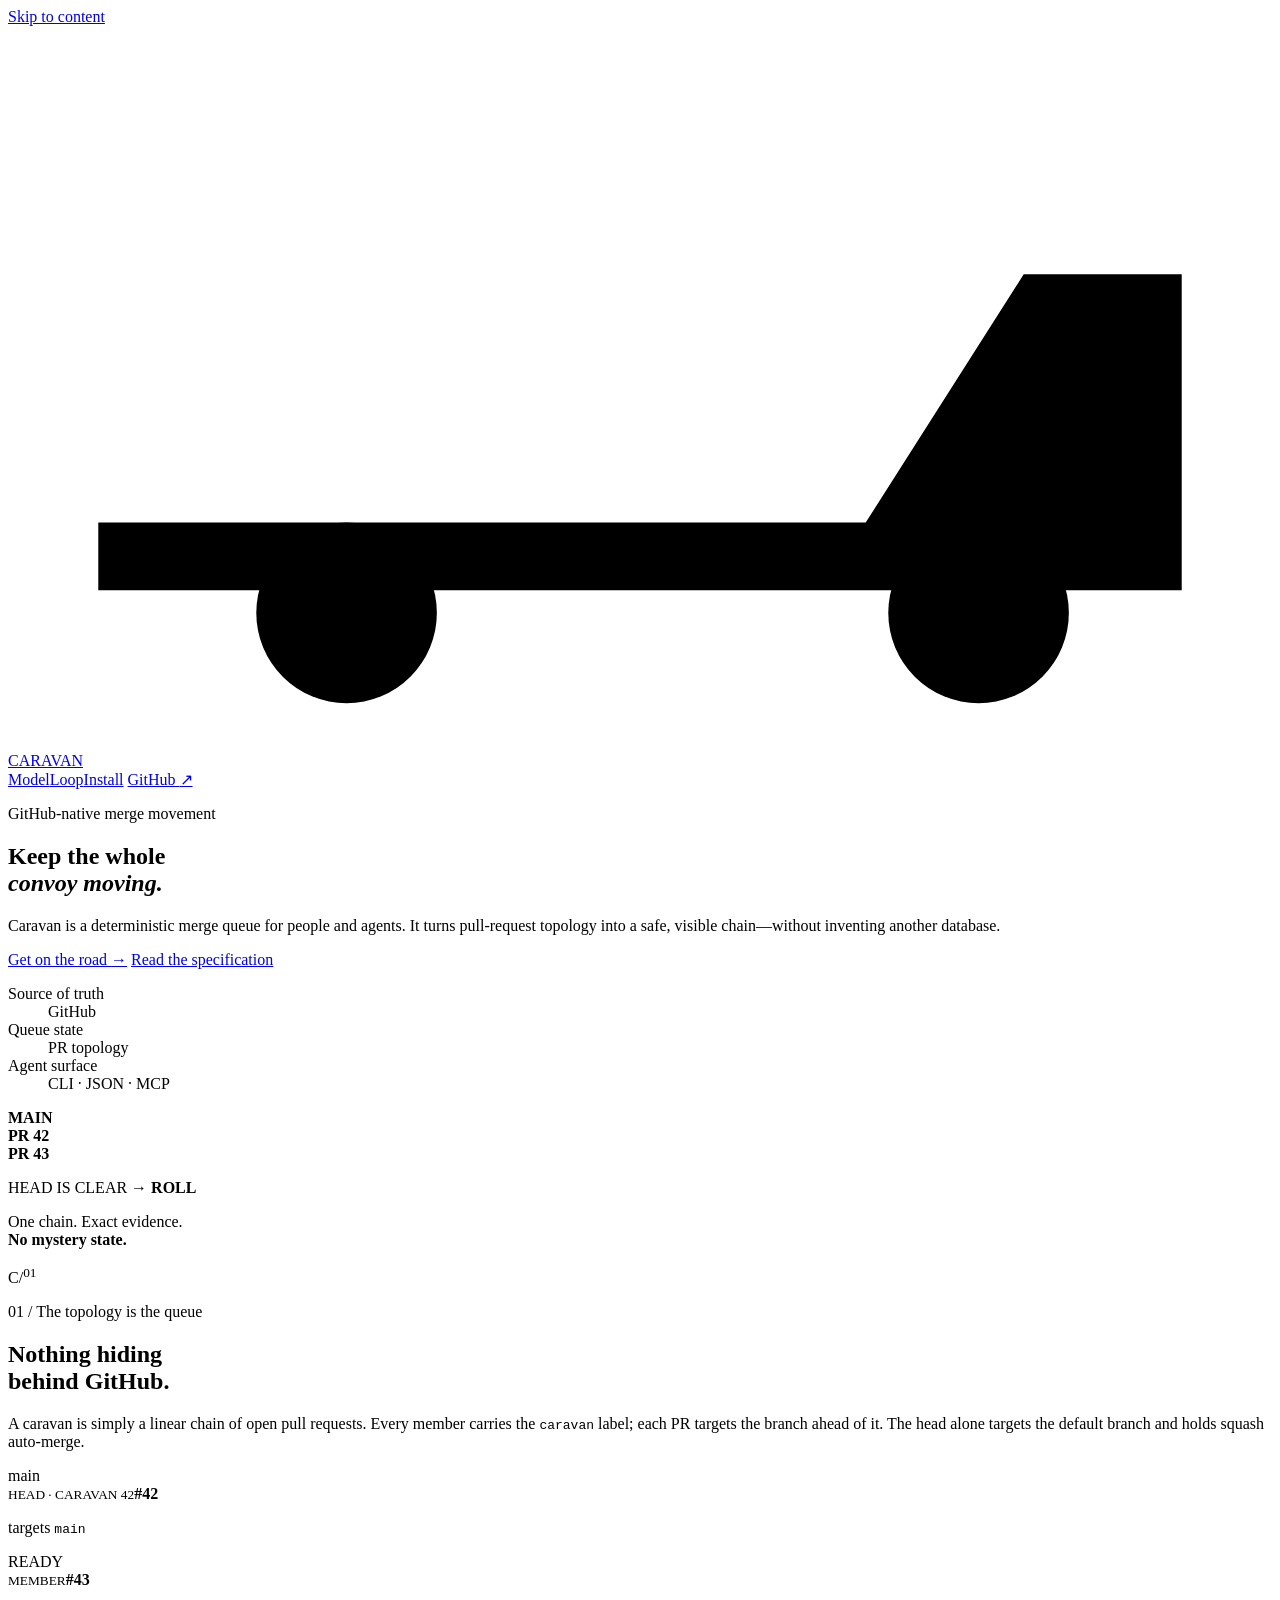
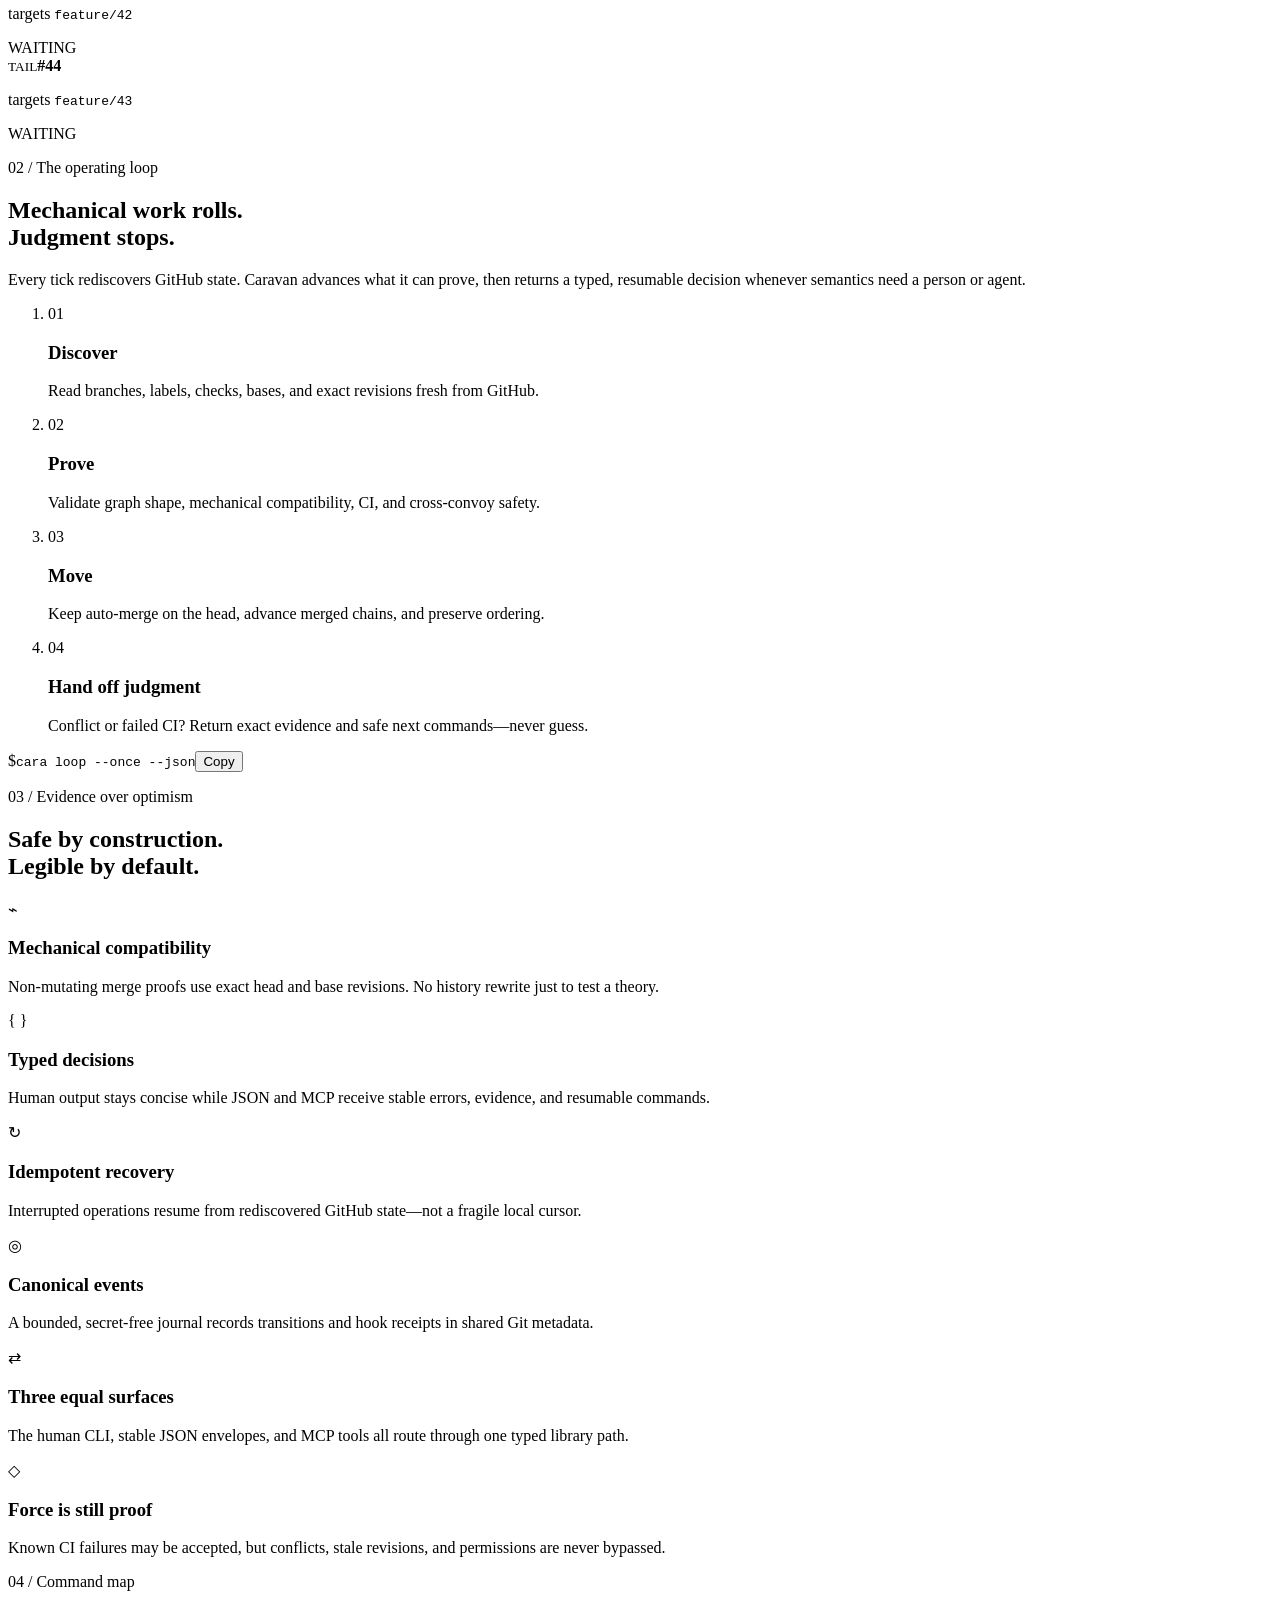
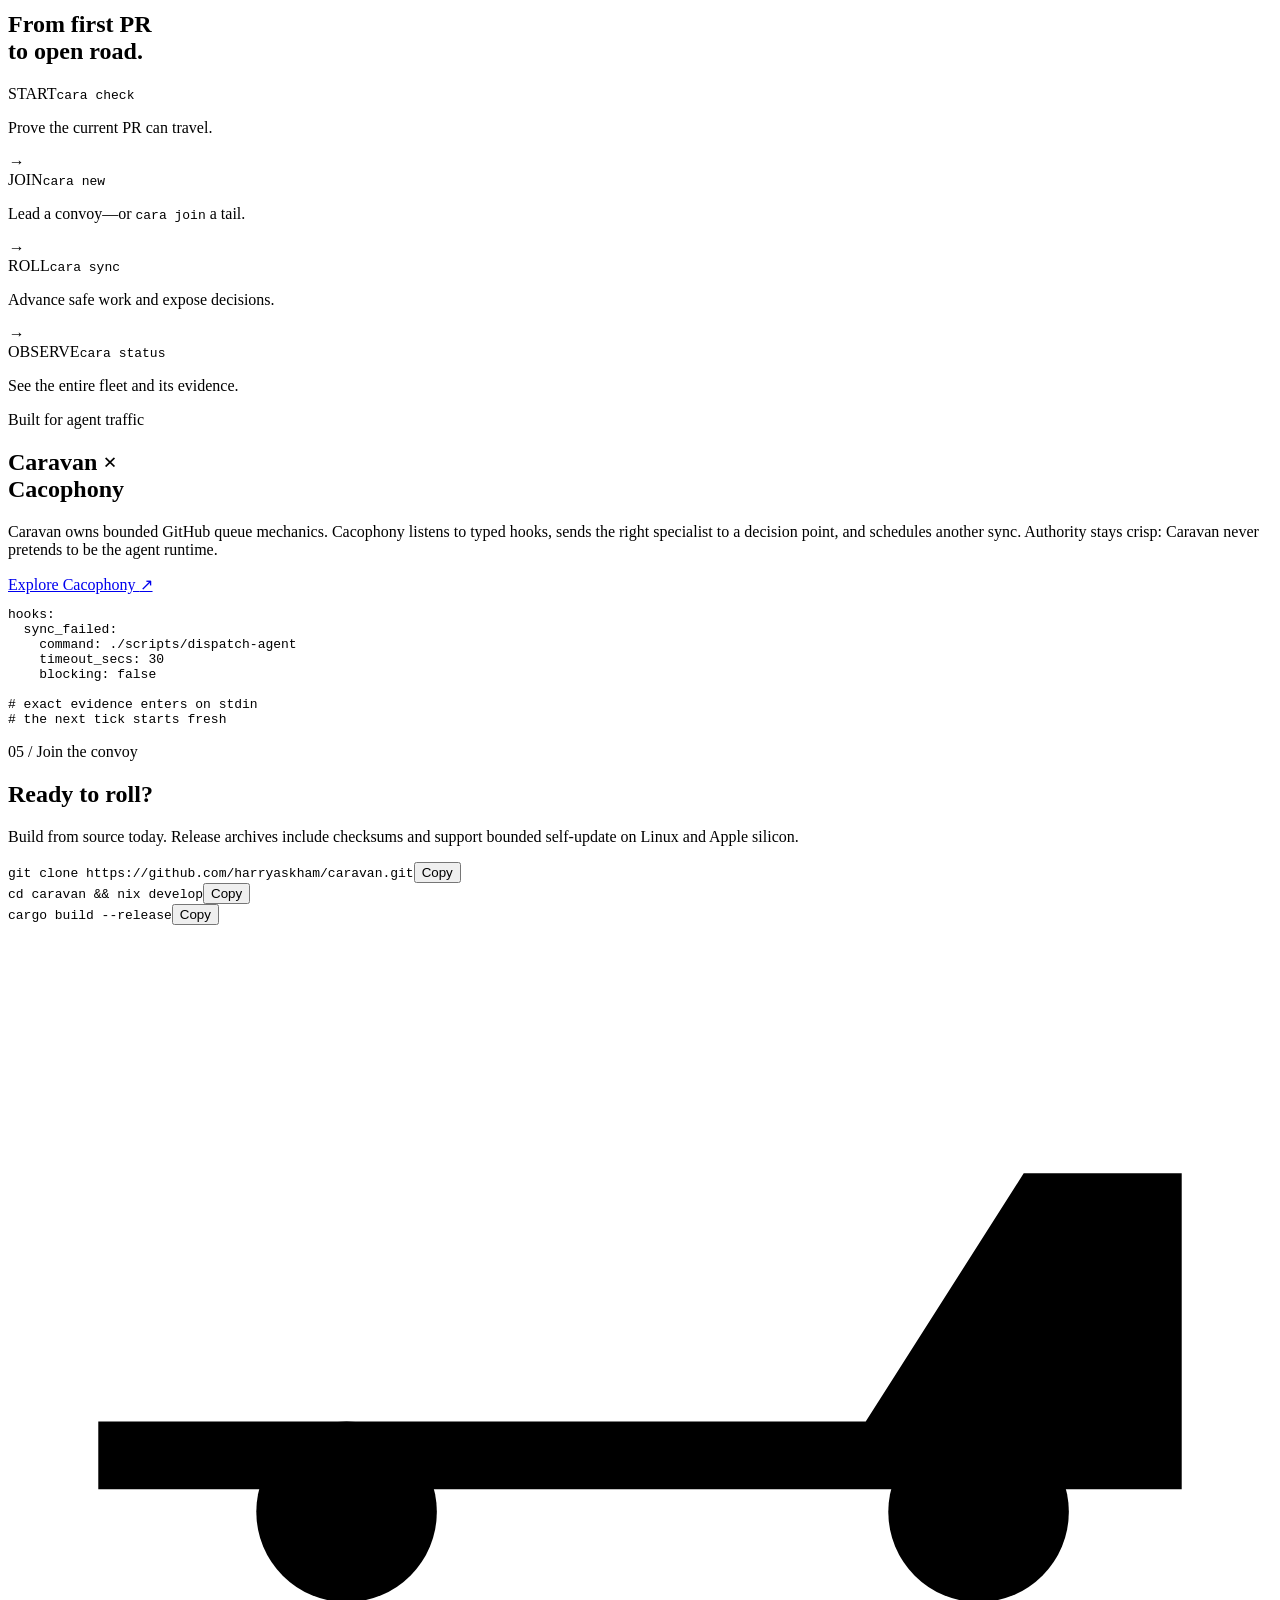
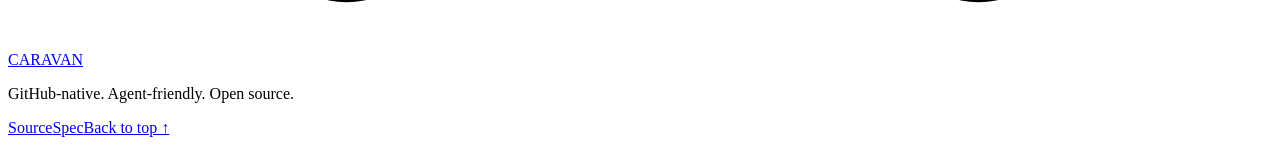
==== site/index.html @ 6d8d5019 "feat: launch Caravan Pages site (bd-cc7e66) Reintegrate agent branch agent/ms-mac/caravan/1u6n28d4pf" ====
<!doctype html>
<html lang="en" data-theme="auto">
<head>
  <meta charset="utf-8">
  <meta name="viewport" content="width=device-width, initial-scale=1">
  <meta name="color-scheme" content="light dark">
  <meta name="theme-color" content="#f6f1e6" media="(prefers-color-scheme: light)">
  <meta name="theme-color" content="#111a19" media="(prefers-color-scheme: dark)">
  <title>Caravan — A merge queue that keeps agents moving</title>
  <meta name="description" content="Caravan is a deterministic, agent-friendly merge queue built directly on GitHub pull-request topology—no queue database required.">
  <link rel="canonical" href="https://a.skh.am/caravan/">
  <meta property="og:type" content="website">
  <meta property="og:title" content="Caravan — Keep the whole convoy moving">
  <meta property="og:description" content="A deterministic, agent-friendly merge queue built on GitHub topology.">
  <meta property="og:url" content="https://a.skh.am/caravan/">
  <meta property="og:image" content="https://a.skh.am/caravan/assets/og-caravan.svg">
  <meta property="og:image:width" content="1200">
  <meta property="og:image:height" content="630">
  <meta property="og:image:alt" content="A bright orange lead vehicle pulling a convoy along a winding road">
  <meta name="twitter:card" content="summary_large_image">
  <link rel="icon" href="/caravan/assets/favicon.svg" type="image/svg+xml">
  <link rel="stylesheet" href="/caravan/assets/styles.css">
  <script src="/caravan/assets/site.js" defer></script>
</head>
<body>
  <a class="skip-link" href="#main">Skip to content</a>
  <header class="site-header">
    <a class="brand" href="/caravan/" aria-label="Caravan home">
      <svg aria-hidden="true" viewBox="0 0 56 32"><path d="M4 22h34l7-11h7v14H4z"/><circle cx="15" cy="26" r="4"/><circle cx="43" cy="26" r="4"/></svg>
      <span>CARAVAN</span>
    </a>
    <nav aria-label="Primary navigation">
      <a href="#model">Model</a><a href="#loop">Loop</a><a href="#install">Install</a>
      <a class="nav-github" href="https://github.com/harryaskham/caravan">GitHub <span aria-hidden="true">↗</span></a>
    </nav>
  </header>

  <main id="main">
    <section class="hero" aria-labelledby="hero-title">
      <div class="hero-copy">
        <p class="eyebrow"><span></span> GitHub-native merge movement</p>
        <h1 id="hero-title">Keep the whole<br><em>convoy moving.</em></h1>
        <p class="lede">Caravan is a deterministic merge queue for people and agents. It turns pull-request topology into a safe, visible chain—without inventing another database.</p>
        <div class="hero-actions">
          <a class="button primary" href="#install">Get on the road <span aria-hidden="true">→</span></a>
          <a class="button secondary" href="https://github.com/harryaskham/caravan/blob/main/SPEC.md">Read the specification</a>
        </div>
        <dl class="hero-facts">
          <div><dt>Source of truth</dt><dd>GitHub</dd></div>
          <div><dt>Queue state</dt><dd>PR topology</dd></div>
          <div><dt>Agent surface</dt><dd>CLI · JSON · MCP</dd></div>
        </dl>
      </div>

      <div class="road-scene" aria-label="An illustrated convoy of pull requests rolling toward main">
        <div class="sun" aria-hidden="true"></div>
        <div class="cloud cloud-one" aria-hidden="true"></div><div class="cloud cloud-two" aria-hidden="true"></div>
        <div class="ridge ridge-back" aria-hidden="true"></div><div class="ridge ridge-front" aria-hidden="true"></div>
        <div class="road" aria-hidden="true"><i></i><i></i><i></i><i></i></div>
        <div class="convoy" aria-hidden="true">
          <div class="vehicle lead"><b>MAIN</b><span class="cab"></span><span class="wheel w1"></span><span class="wheel w2"></span></div>
          <span class="hitch"></span>
          <div class="vehicle trailer t1"><b>PR 42</b><span class="wheel w1"></span><span class="wheel w2"></span></div>
          <span class="hitch"></span>
          <div class="vehicle trailer t2"><b>PR 43</b><span class="wheel w1"></span><span class="wheel w2"></span></div>
        </div>
        <p class="scene-label"><span></span> HEAD IS CLEAR <b>→ ROLL</b></p>
      </div>
    </section>

    <section class="manifesto" aria-label="Caravan principle">
      <p>One chain. Exact evidence.<br><strong>No mystery state.</strong></p>
      <div class="manifesto-mark" aria-hidden="true">C/<sup>01</sup></div>
    </section>

    <section class="section model" id="model" aria-labelledby="model-title">
      <div class="section-heading">
        <p class="kicker">01 / The topology is the queue</p>
        <h2 id="model-title">Nothing hiding<br>behind GitHub.</h2>
        <p>A caravan is simply a linear chain of open pull requests. Every member carries the <code>caravan</code> label; each PR targets the branch ahead of it. The head alone targets the default branch and holds squash auto-merge.</p>
      </div>
      <div class="topology" role="img" aria-label="Pull request 42 at the head, followed by pull requests 43 and 44 at the tail">
        <div class="branch main-branch"><span>main</span><b></b></div>
        <div class="topology-line"></div>
        <article class="pr-card head-card"><small>HEAD · CARAVAN 42</small><strong>#42</strong><p>targets <code>main</code></p><span class="status ready">READY</span></article>
        <article class="pr-card"><small>MEMBER</small><strong>#43</strong><p>targets <code>feature/42</code></p><span class="status">WAITING</span></article>
        <article class="pr-card"><small>TAIL</small><strong>#44</strong><p>targets <code>feature/43</code></p><span class="status">WAITING</span></article>
      </div>
    </section>

    <section class="section loop-section" id="loop" aria-labelledby="loop-title">
      <div class="section-heading light">
        <p class="kicker">02 / The operating loop</p>
        <h2 id="loop-title">Mechanical work rolls.<br>Judgment stops.</h2>
        <p>Every tick rediscovers GitHub state. Caravan advances what it can prove, then returns a typed, resumable decision whenever semantics need a person or agent.</p>
      </div>
      <ol class="loop-grid">
        <li><span>01</span><div><h3>Discover</h3><p>Read branches, labels, checks, bases, and exact revisions fresh from GitHub.</p></div></li>
        <li><span>02</span><div><h3>Prove</h3><p>Validate graph shape, mechanical compatibility, CI, and cross-convoy safety.</p></div></li>
        <li><span>03</span><div><h3>Move</h3><p>Keep auto-merge on the head, advance merged chains, and preserve ordering.</p></div></li>
        <li class="decision"><span>04</span><div><h3>Hand off judgment</h3><p>Conflict or failed CI? Return exact evidence and safe next commands—never guess.</p></div></li>
      </ol>
      <div class="command-strip"><span>$</span><code>cara loop --once --json</code><button type="button" data-copy="cara loop --once --json">Copy</button></div>
    </section>

    <section class="section evidence" aria-labelledby="evidence-title">
      <div class="section-heading">
        <p class="kicker">03 / Evidence over optimism</p>
        <h2 id="evidence-title">Safe by construction.<br>Legible by default.</h2>
      </div>
      <div class="feature-grid">
        <article><div class="feature-icon">⌁</div><h3>Mechanical compatibility</h3><p>Non-mutating merge proofs use exact head and base revisions. No history rewrite just to test a theory.</p></article>
        <article><div class="feature-icon">{ }</div><h3>Typed decisions</h3><p>Human output stays concise while JSON and MCP receive stable errors, evidence, and resumable commands.</p></article>
        <article><div class="feature-icon">↻</div><h3>Idempotent recovery</h3><p>Interrupted operations resume from rediscovered GitHub state—not a fragile local cursor.</p></article>
        <article><div class="feature-icon">◎</div><h3>Canonical events</h3><p>A bounded, secret-free journal records transitions and hook receipts in shared Git metadata.</p></article>
        <article><div class="feature-icon">⇄</div><h3>Three equal surfaces</h3><p>The human CLI, stable JSON envelopes, and MCP tools all route through one typed library path.</p></article>
        <article><div class="feature-icon">◇</div><h3>Force is still proof</h3><p>Known CI failures may be accepted, but conflicts, stale revisions, and permissions are never bypassed.</p></article>
      </div>
    </section>

    <section class="section commands" aria-labelledby="commands-title">
      <div class="section-heading compact"><p class="kicker">04 / Command map</p><h2 id="commands-title">From first PR<br>to open road.</h2></div>
      <div class="route-map">
        <div><span>START</span><code>cara check</code><p>Prove the current PR can travel.</p></div>
        <i aria-hidden="true">→</i>
        <div><span>JOIN</span><code>cara new</code><p>Lead a convoy—or <code>cara join</code> a tail.</p></div>
        <i aria-hidden="true">→</i>
        <div><span>ROLL</span><code>cara sync</code><p>Advance safe work and expose decisions.</p></div>
        <i aria-hidden="true">→</i>
        <div><span>OBSERVE</span><code>cara status</code><p>See the entire fleet and its evidence.</p></div>
      </div>
    </section>

    <section class="section integration" aria-labelledby="integration-title">
      <div class="integration-copy">
        <p class="kicker">Built for agent traffic</p>
        <h2 id="integration-title">Caravan ×<br>Cacophony</h2>
        <p>Caravan owns bounded GitHub queue mechanics. Cacophony listens to typed hooks, sends the right specialist to a decision point, and schedules another sync. Authority stays crisp: Caravan never pretends to be the agent runtime.</p>
        <a href="https://github.com/harryaskham/cacophony">Explore Cacophony <span aria-hidden="true">↗</span></a>
      </div>
      <pre aria-label="Example Caravan hook configuration"><code><span>hooks:</span>
  sync_failed:
    command: ./scripts/dispatch-agent
    timeout_secs: 30
    blocking: false

<span># exact evidence enters on stdin</span>
<span># the next tick starts fresh</span></code></pre>
    </section>

    <section class="install" id="install" aria-labelledby="install-title">
      <div>
        <p class="kicker">05 / Join the convoy</p>
        <h2 id="install-title">Ready to roll?</h2>
        <p>Build from source today. Release archives include checksums and support bounded self-update on Linux and Apple silicon.</p>
      </div>
      <div class="install-commands">
        <div><code>git clone https://github.com/harryaskham/caravan.git</code><button type="button" data-copy="git clone https://github.com/harryaskham/caravan.git">Copy</button></div>
        <div><code>cd caravan &amp;&amp; nix develop</code><button type="button" data-copy="cd caravan &amp;&amp; nix develop">Copy</button></div>
        <div><code>cargo build --release</code><button type="button" data-copy="cargo build --release">Copy</button></div>
      </div>
    </section>
  </main>

  <footer>
    <a class="brand footer-brand" href="/caravan/"><svg aria-hidden="true" viewBox="0 0 56 32"><path d="M4 22h34l7-11h7v14H4z"/><circle cx="15" cy="26" r="4"/><circle cx="43" cy="26" r="4"/></svg><span>CARAVAN</span></a>
    <p>GitHub-native. Agent-friendly. Open source.</p>
    <div><a href="https://github.com/harryaskham/caravan">Source</a><a href="https://github.com/harryaskham/caravan/blob/main/SPEC.md">Spec</a><a href="#main">Back to top ↑</a></div>
  </footer>
</body>
</html>
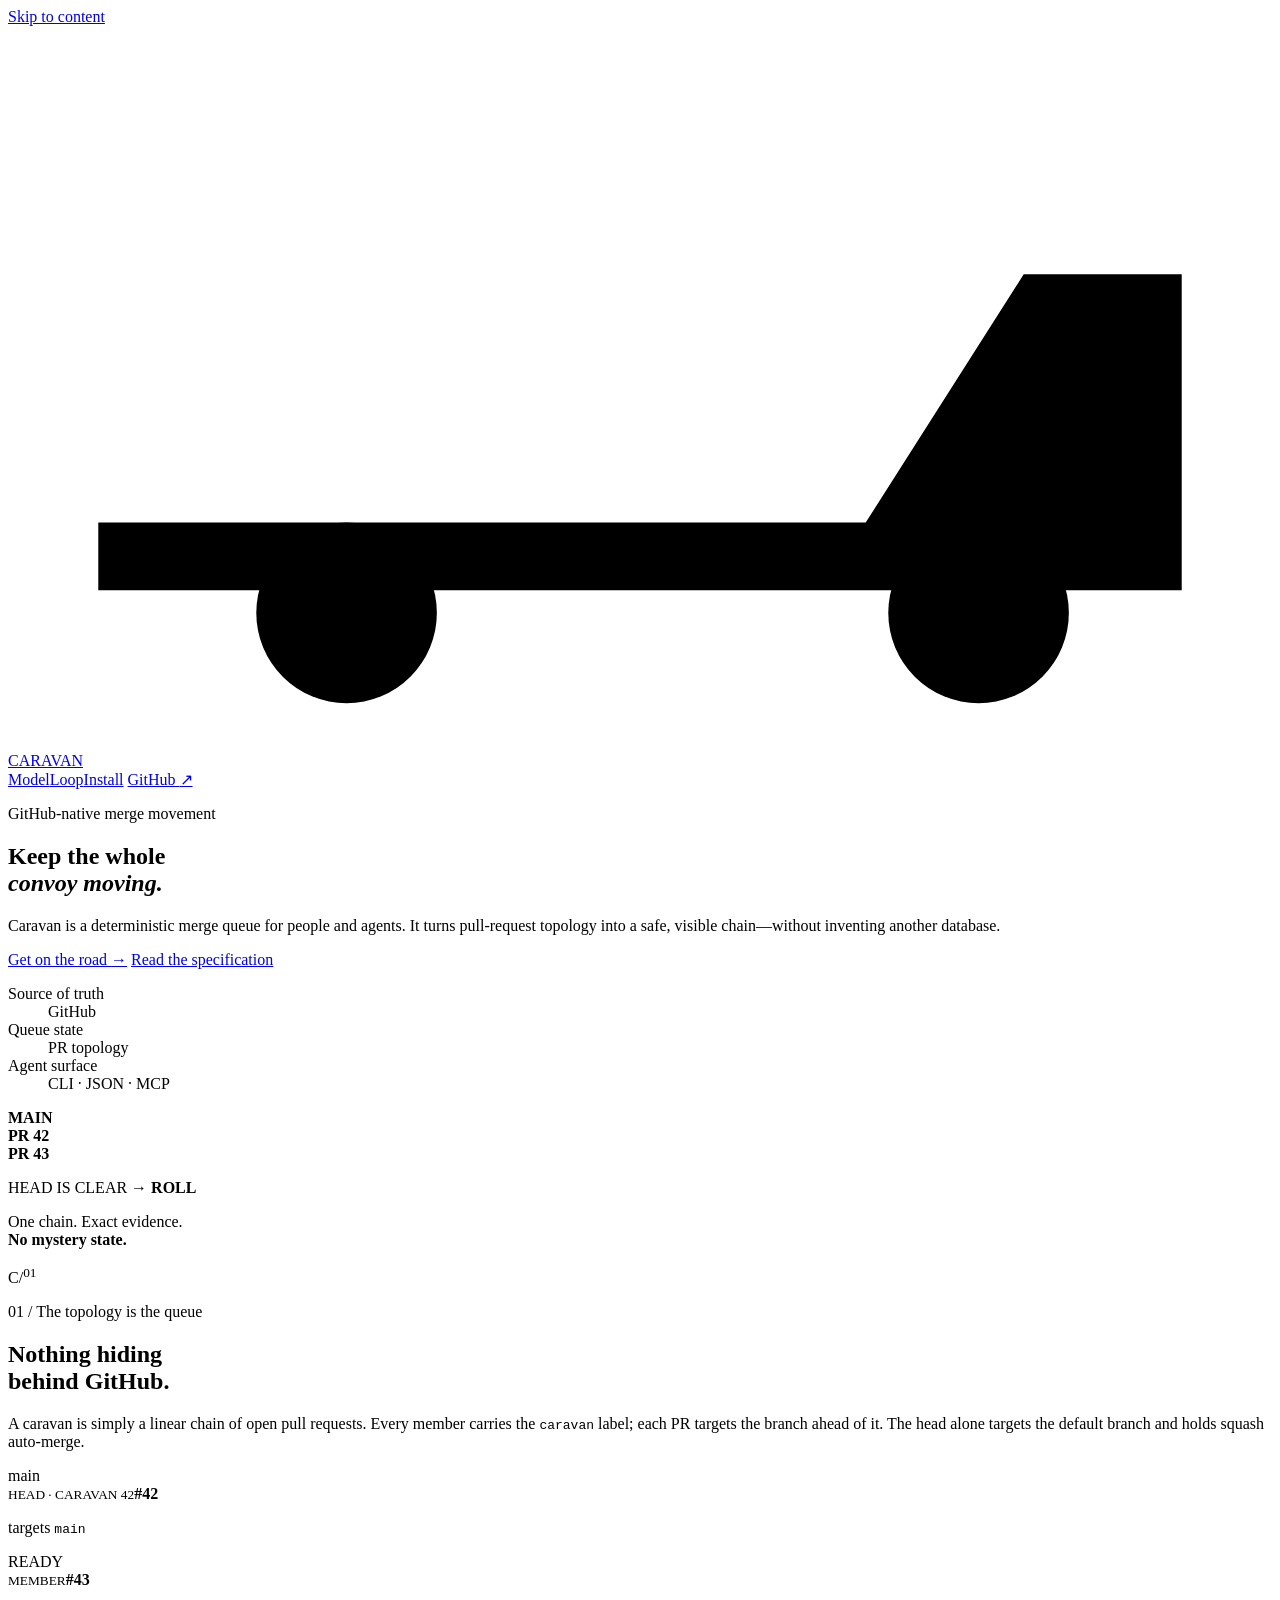
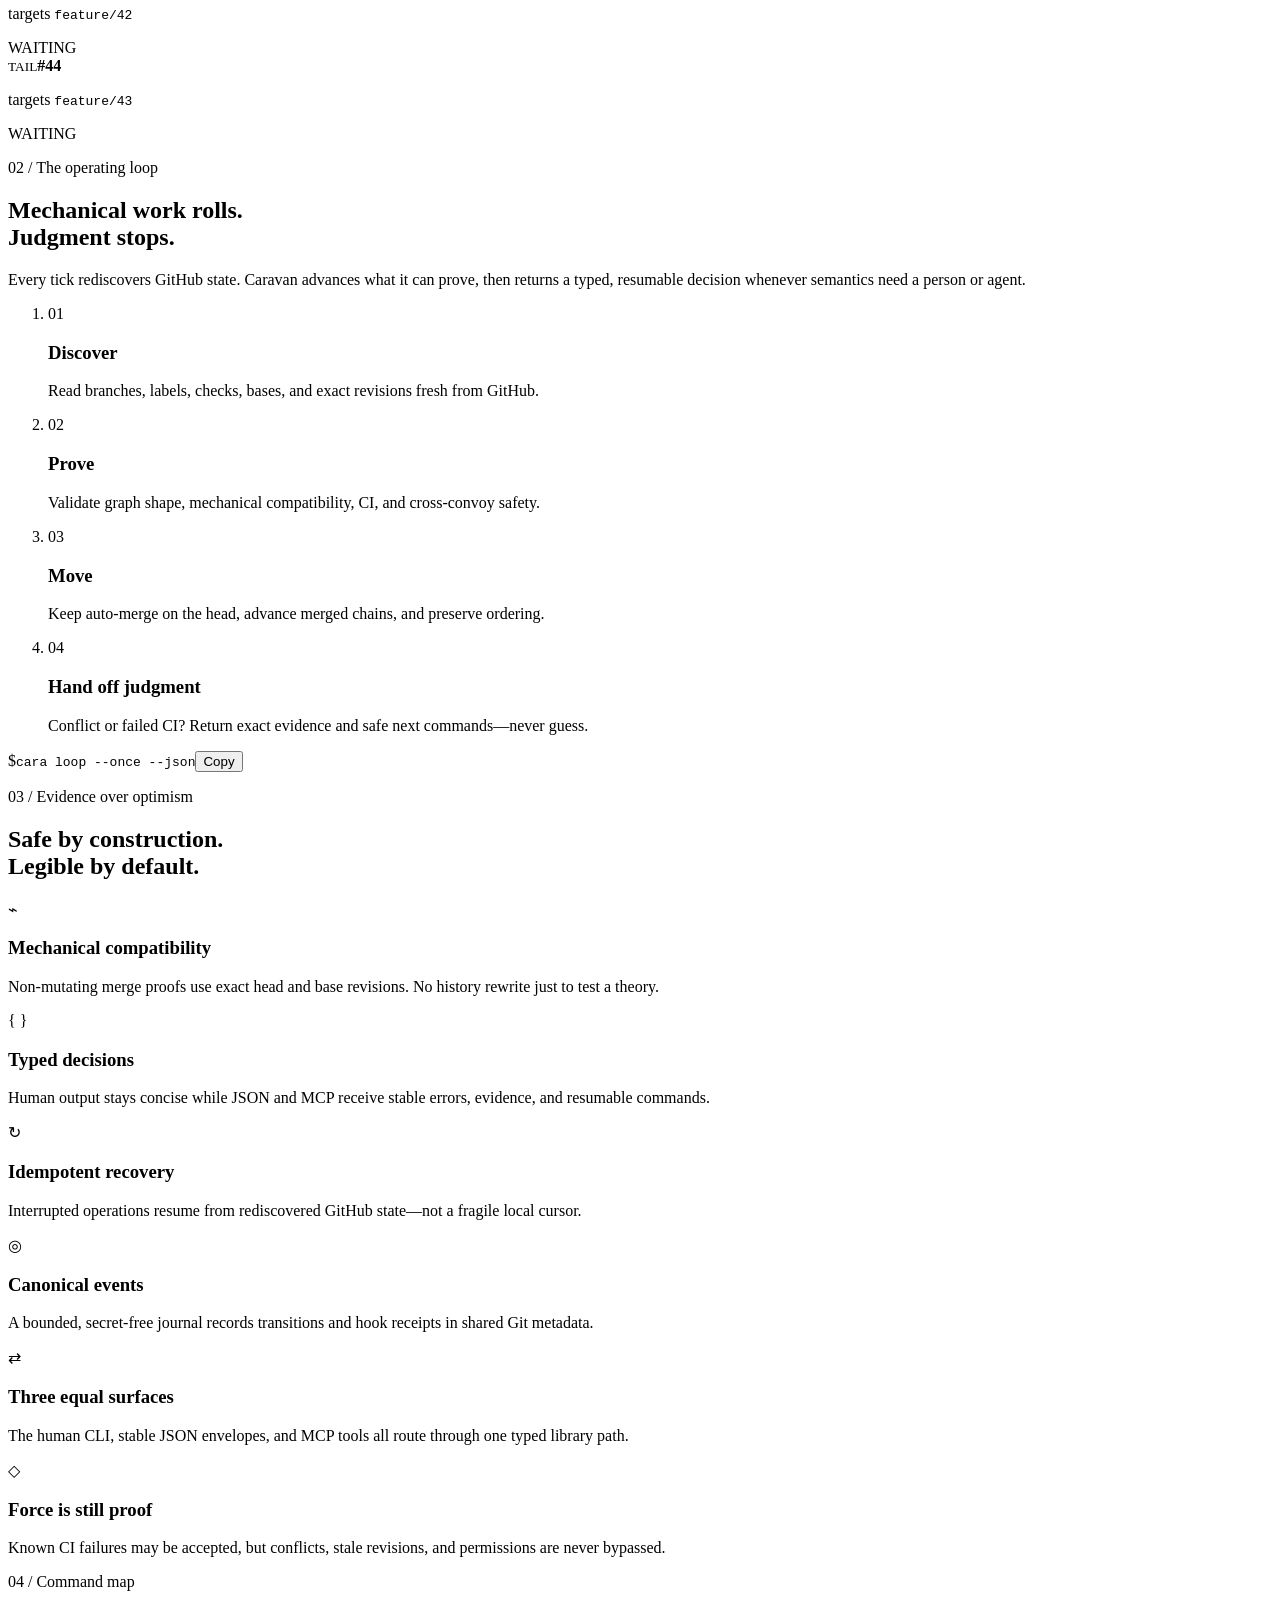
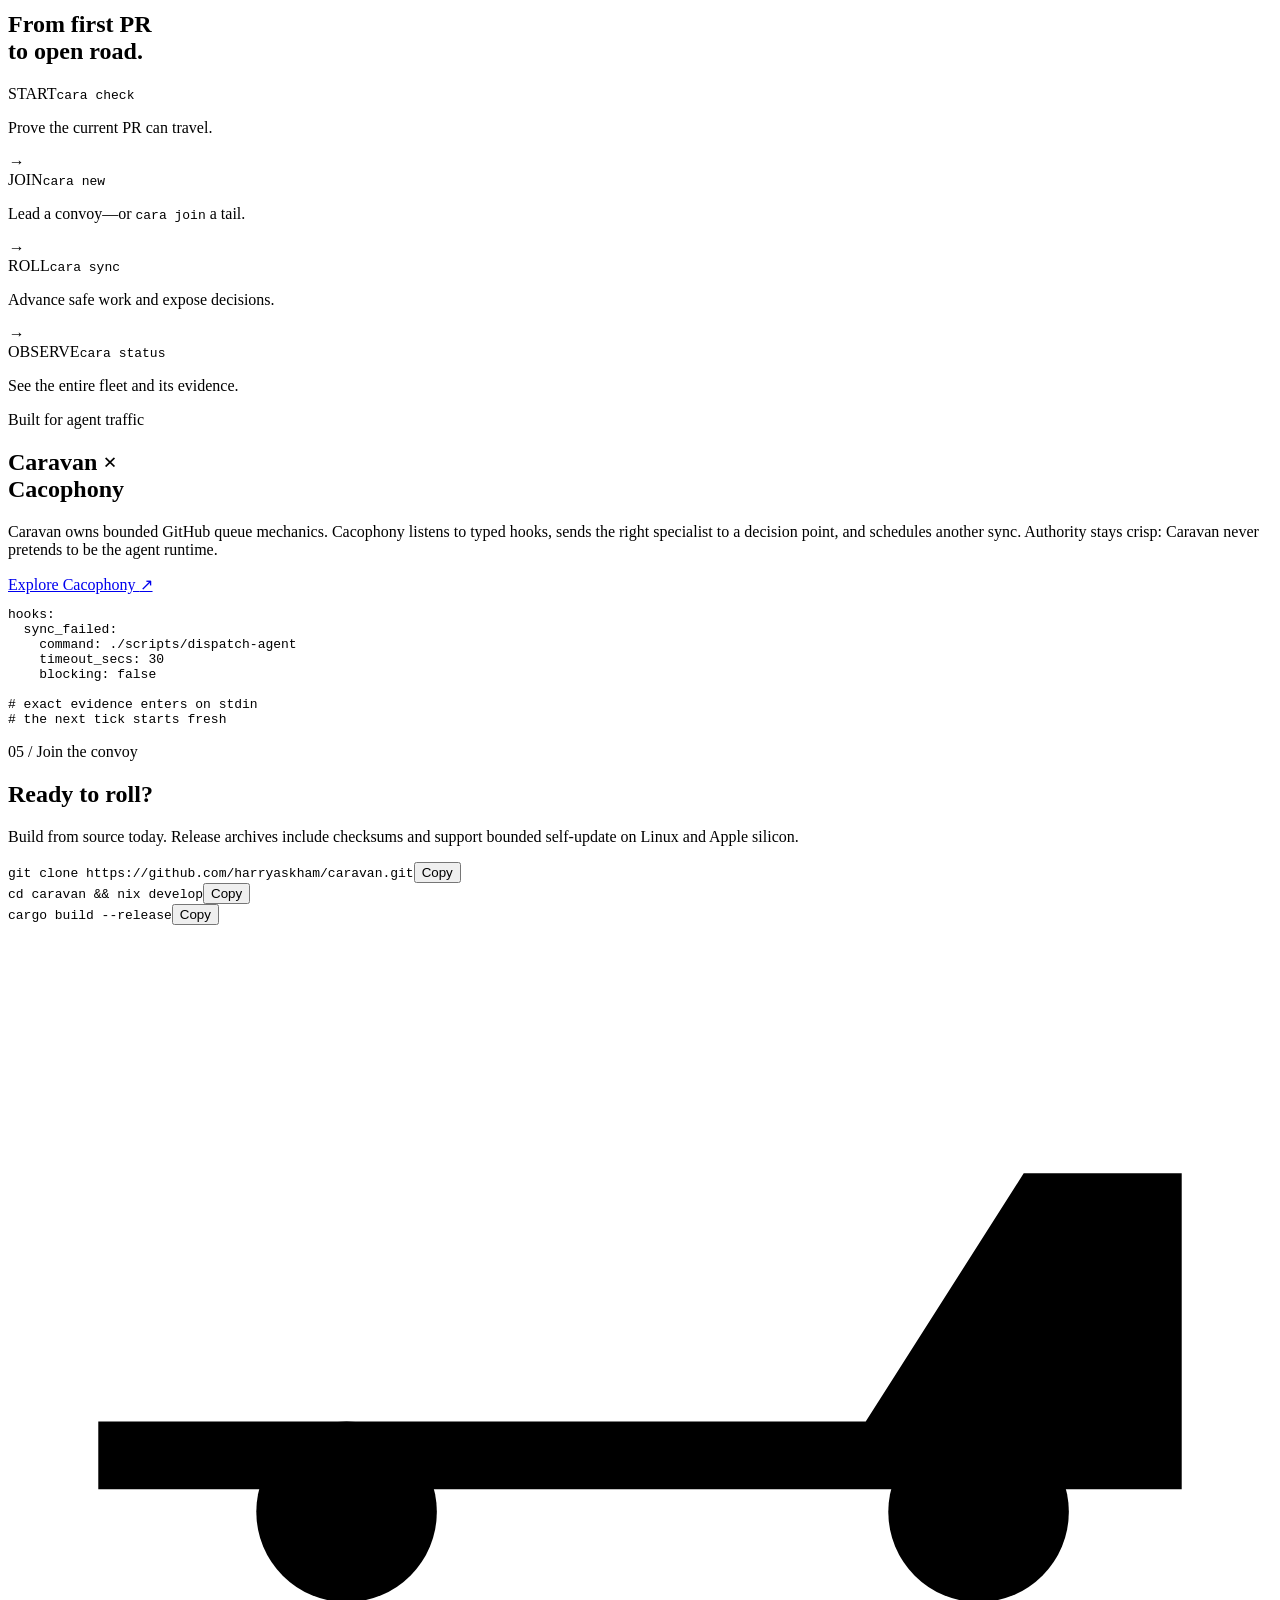
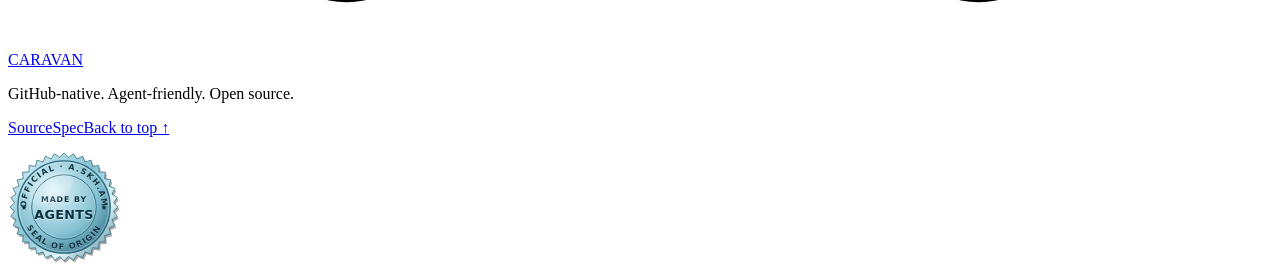
==== commit 1cdb2e10: "site: made-by-agents seal in the footer (a.skh.am/made)" ====
--- a/site/index.html
+++ b/site/index.html
@@ -2,7 +2,8 @@
 <html lang="en" data-theme="auto">
 <head>
   <meta charset="utf-8">
-  <meta name="viewport" content="width=device-width, initial-scale=1">
+  <meta name="a.skh.am:made" content="agents">
+<meta name="viewport" content="width=device-width, initial-scale=1">
   <meta name="color-scheme" content="light dark">
   <meta name="theme-color" content="#f6f1e6" media="(prefers-color-scheme: light)">
   <meta name="theme-color" content="#111a19" media="(prefers-color-scheme: dark)">
@@ -13,11 +14,12 @@
   <meta property="og:title" content="Caravan — Keep the whole convoy moving">
   <meta property="og:description" content="A deterministic, agent-friendly merge queue built on GitHub topology.">
   <meta property="og:url" content="https://a.skh.am/caravan/">
-  <meta property="og:image" content="https://a.skh.am/caravan/assets/og-caravan.svg">
+  <meta property="og:image" content="https://a.skh.am/caravan/assets/og-caravan.png">
   <meta property="og:image:width" content="1200">
   <meta property="og:image:height" content="630">
   <meta property="og:image:alt" content="A bright orange lead vehicle pulling a convoy along a winding road">
   <meta name="twitter:card" content="summary_large_image">
+  <meta name="twitter:image" content="https://a.skh.am/caravan/assets/og-caravan.png">
   <link rel="icon" href="/caravan/assets/favicon.svg" type="image/svg+xml">
   <link rel="stylesheet" href="/caravan/assets/styles.css">
   <script src="/caravan/assets/site.js" defer></script>
@@ -166,6 +168,7 @@
     <a class="brand footer-brand" href="/caravan/"><svg aria-hidden="true" viewBox="0 0 56 32"><path d="M4 22h34l7-11h7v14H4z"/><circle cx="15" cy="26" r="4"/><circle cx="43" cy="26" r="4"/></svg><span>CARAVAN</span></a>
     <p>GitHub-native. Agent-friendly. Open source.</p>
     <div><a href="https://github.com/harryaskham/caravan">Source</a><a href="https://github.com/harryaskham/caravan/blob/main/SPEC.md">Spec</a><a href="#main">Back to top ↑</a></div>
-  </footer>
+    <div class="skh-made-wrap" style="display:flex;justify-content:flex-start;width:100%;margin:14px 0 4px"><a class="skh-made" data-made="agents" href="https://a.skh.am/made/" title="Made by agents: built by AI agents from specs and configuration, with light human steering" style="display:inline-block;margin:0;padding:0;border:0;background:none;line-height:0;text-decoration:none;vertical-align:middle"><svg role="img" aria-label="Made by agents" viewBox="0 0 120 120" width="112" height="112" style="display:block;width:112px;height:112px;max-width:none;margin:0;overflow:visible"><defs><linearGradient id="skh-seal-agents-foil" x1="0" y1="0" x2="1" y2="1"><stop offset="0" stop-color="#e4f6fa"/><stop offset=".45" stop-color="#86c2d4"/><stop offset=".7" stop-color="#e4f6fa"/><stop offset="1" stop-color="#2a6a80"/></linearGradient><radialGradient id="skh-seal-agents-disk" cx=".38" cy=".32" r=".8"><stop offset="0" stop-color="#e4f6fa"/><stop offset=".6" stop-color="#86c2d4"/><stop offset="1" stop-color="#2a6a80"/></radialGradient><polygon id="skh-seal-agents-edge" points="60.0,2.0 64.6,7.0 70.1,2.9 73.8,8.6 79.8,5.5 82.5,11.8 89.0,9.8 90.5,16.4 97.3,15.6 97.6,22.4 104.4,22.7 103.6,29.5 110.2,31.0 108.2,37.5 114.5,40.2 111.4,46.2 117.1,49.9 113.0,55.4 118.0,60.0 113.0,64.6 117.1,70.1 111.4,73.8 114.5,79.8 108.2,82.5 110.2,89.0 103.6,90.5 104.4,97.3 97.6,97.6 97.3,104.4 90.5,103.6 89.0,110.2 82.5,108.2 79.8,114.5 73.8,111.4 70.1,117.1 64.6,113.0 60.0,118.0 55.4,113.0 49.9,117.1 46.2,111.4 40.2,114.5 37.5,108.2 31.0,110.2 29.5,103.6 22.7,104.4 22.4,97.6 15.6,97.3 16.4,90.5 9.8,89.0 11.8,82.5 5.5,79.8 8.6,73.8 2.9,70.1 7.0,64.6 2.0,60.0 7.0,55.4 2.9,49.9 8.6,46.2 5.5,40.2 11.8,37.5 9.8,31.0 16.4,29.5 15.6,22.7 22.4,22.4 22.7,15.6 29.5,16.4 31.0,9.8 37.5,11.8 40.2,5.5 46.2,8.6 49.9,2.9 55.4,7.0"/></defs><use href="#skh-seal-agents-edge" transform="translate(1.6 2.4)" style="fill:#000;fill-opacity:.32"/><use href="#skh-seal-agents-edge" style="fill:url(#skh-seal-agents-foil);stroke:#2a6a80;stroke-width:.8"/><circle cx="60" cy="60" r="49.5" style="fill:url(#skh-seal-agents-disk);stroke:#2a6a80;stroke-width:1.4"/><circle cx="60" cy="60" r="48" style="fill:none;stroke:#fff;stroke-opacity:.5;stroke-width:.8"/><circle cx="60" cy="60" r="34.5" style="fill:none;stroke:#2a6a80;stroke-width:1"/><circle cx="60" cy="60" r="33.4" style="fill:none;stroke:#fff;stroke-opacity:.45;stroke-width:.6"/><path id="skh-seal-agents-top" d="M 19.5 60 A 40.5 40.5 0 0 1 100.5 60" style="fill:none;stroke:none"/><text style="font-family:system-ui,-apple-system,'Segoe UI',Roboto,'Helvetica Neue',Arial,sans-serif;font-weight:800;font-size:8.6px;letter-spacing:1.4px;fill:#fff;fill-opacity:.55" transform="translate(0 .7)"><textPath href="#skh-seal-agents-top" startOffset="50%" text-anchor="middle">OFFICIAL · A.SKH.AM</textPath></text><text style="font-family:system-ui,-apple-system,'Segoe UI',Roboto,'Helvetica Neue',Arial,sans-serif;font-weight:800;font-size:8.6px;letter-spacing:1.4px;fill:#0b3240"><textPath href="#skh-seal-agents-top" startOffset="50%" text-anchor="middle">OFFICIAL · A.SKH.AM</textPath></text><path id="skh-seal-agents-bot" d="M 14.6 60 A 45.4 45.4 0 0 0 105.4 60" style="fill:none;stroke:none"/><text style="font-family:system-ui,-apple-system,'Segoe UI',Roboto,'Helvetica Neue',Arial,sans-serif;font-weight:800;font-size:8.6px;letter-spacing:1.4px;fill:#fff;fill-opacity:.55" transform="translate(0 .7)"><textPath href="#skh-seal-agents-bot" startOffset="50%" text-anchor="middle">SEAL OF ORIGIN</textPath></text><text style="font-family:system-ui,-apple-system,'Segoe UI',Roboto,'Helvetica Neue',Arial,sans-serif;font-weight:800;font-size:8.6px;letter-spacing:1.4px;fill:#0b3240"><textPath href="#skh-seal-agents-bot" startOffset="50%" text-anchor="middle">SEAL OF ORIGIN</textPath></text><polygon points="17.2,57.5 18.0,59.5 20.1,59.6 18.4,61.0 19.0,63.1 17.2,61.9 15.4,63.1 16.0,61.0 14.3,59.6 16.4,59.5" style="fill:#0b3240"/><polygon points="102.8,57.5 103.6,59.5 105.7,59.6 104.0,61.0 104.6,63.1 102.8,61.9 101.0,63.1 101.6,61.0 99.9,59.6 102.0,59.5" style="fill:#0b3240"/><text x="60" y="55.7" text-anchor="middle" style="font-family:system-ui,-apple-system,'Segoe UI',Roboto,'Helvetica Neue',Arial,sans-serif;font-weight:800;font-size:8.4px;letter-spacing:1px;fill:#fff;fill-opacity:.55" >MADE BY</text><text x="60" y="55" text-anchor="middle" style="font-family:system-ui,-apple-system,'Segoe UI',Roboto,'Helvetica Neue',Arial,sans-serif;font-weight:800;font-size:8.4px;letter-spacing:1px;fill:#0b3240" >MADE BY</text><text x="60" y="73.7" text-anchor="middle" style="font-family:system-ui,-apple-system,'Segoe UI',Roboto,'Helvetica Neue',Arial,sans-serif;font-weight:800;font-size:13.6px;letter-spacing:0.4px;fill:#fff;fill-opacity:.55" >AGENTS</text><text x="60" y="73" text-anchor="middle" style="font-family:system-ui,-apple-system,'Segoe UI',Roboto,'Helvetica Neue',Arial,sans-serif;font-weight:800;font-size:13.6px;letter-spacing:0.4px;fill:#0b3240" >AGENTS</text><ellipse cx="46" cy="40" rx="26" ry="14" transform="rotate(-28 46 40)" style="fill:#fff;fill-opacity:.16"/></svg></a></div>
+</footer>
 </body>
 </html>
